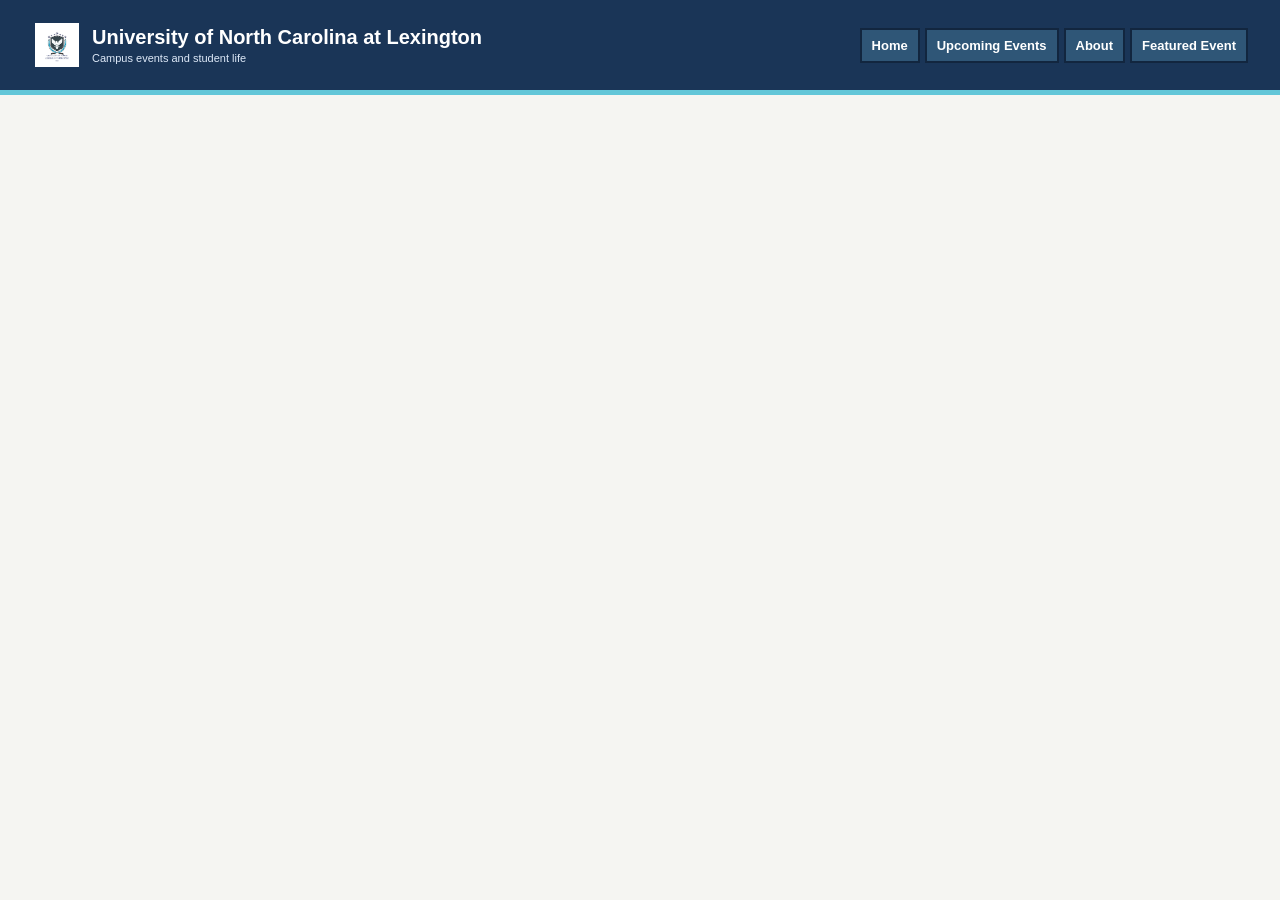
==== events.html @ 40dba883 "added the same header onto the events.html page along with the css link to have the same style as ma" ====
<!DOCTYPE html>
<html lang="en">
  <head>
    <meta charset="UTF-8" />
    <meta name="viewport" content="width=device-width, initial-scale=1.0" />
    <title>Featured Event | University of North Carolina at Lexington</title>
    <link rel="stylesheet" href="styles.css" />
  </head>
  <body>
    <header class="site-header">
      <div class="container header-inner">
        <div class="brand-box">
          <img src="images/UNCL Logo.png" alt="University of North Carolina at Lexington logo" class="logo" />
          <div>
            <h1>University of North Carolina at Lexington</h1>
            <p class="tagline">Campus events and student life</p>
          </div>
        </div>

        <nav aria-label="Main navigation">
          <ul class="nav-list">
            <li><a href="index.html">Home</a></li>
            <li><a href="index.html#upcoming-events">Upcoming Events</a></li>
            <li><a href="index.html#about">About</a></li>
            <li><a href="events.html">Featured Event</a></li>
          </ul>
        </nav>
      </div>
    </header>
  </body>
</html>
---- styles.css ----
body {
  margin: 0;
  font-family: Arial, sans-serif;
  background: #f5f5f2;
  color: #12263f;
}

img {
  width: 100%;
  display: block;
}

* {
  box-sizing: border-box;
}

.container {
  width: 95%;
  margin: 0 auto;
}

.site-header {
  background: #1a3557;
  border-bottom: 5px solid #62c6d8;
  padding: 5px 0;
}

.header-inner {
  display: flex;
  justify-content: space-between;
  align-items: center;
  min-height: 80px;
}

.brand-box {
  display: flex;
  align-items: center;
  gap: 10px;
}

.logo {
  width: 50px;
  height: 50px;
  background: white;
  border: 3px solid #1a3557;
  color: #1a3557;
  font-weight: bold;
  display: flex;
  align-items: center;
  justify-content: center;
  font-size: 18px;
  object-fit: contain;
  padding: 4px;
}

.brand-box h1 {
  margin: 0;
  color: white;
  font-size: 20px;
  line-height: 1.1;
}

.tagline {
  margin: 4px 0 0;
  color: #dfeaf9;
  font-size: 11px;
}

.nav-list {
  list-style: none;
  margin: 0;
  padding: 0;
  display: flex;
  gap: 5px;
  flex-wrap: wrap;
}

.nav-list a {
  display: inline-block;
  background: #2f5677;
  color: white;
  text-decoration: none;
  padding: 8px 10px;
  border: 2px solid #12263f;
  font-size: 13px;
  font-weight: bold;
}

.hero {
  background: #ebebeb;
  padding: 25px 0;
}

.hero-grid {
  display: grid;
  grid-template-columns: 1fr 1fr;
  gap: 15px;
}

.small-title {
  margin: 0 0 8px;
  color: #3f7d93;
  font-size: 12px;
  font-weight: bold;
  text-transform: uppercase;
}

.hero-copy h2 {
  font-size: 38px;
  margin: 0 0 10px;
  line-height: 1.1;
}

.hero-copy p {
  margin: 0 0 15px;
  font-size: 17px;
}

.button {
  display: inline-block;
  background: #5bb3c8;
  color: #12263f;
  text-decoration: none;
  border: 2px solid #12263f;
  padding: 12px 18px;
  font-weight: bold;
}

.hero-image-box img {
  border: 3px solid #1a3557;
  min-height: 260px;
  object-fit: cover;
}

.section {
  padding: 20px 0;
}

.section-heading {
  margin: 0 0 15px;
  font-size: 28px;
}

.event-grid {
  display: grid;
  grid-template-columns: repeat(2, 1fr);
  gap: 18px;
}

.event-card {
  background: white;
  border: 2px solid #1a3557;
}

.event-card.wide {
  grid-column: span 2;
}

.event-card img {
  height: 170px;
  object-fit: cover;
  border-bottom: 3px solid #1a3557;
}

.card-body {
  padding: 10px;
}

.category {
  margin: 0 0 6px;
  color: #1a3557;
  font-weight: bold;
  text-transform: uppercase;
  font-size: 11px;
}

.card-body h4 {
  margin: 0 0 8px;
  font-size: 22px;
}

.card-body ul {
  list-style: none;
  margin: 0 0 8px;
  padding: 0;
  font-size: 13px;
}

.card-body a {
  display: inline-block;
  background: #efefef;
  color: black;
  text-decoration: none;
  padding: 7px 10px;
  border: 1px solid black;
  font-weight: bold;
}

.about {
  background: #dfe7ec;
}

.about-grid {
  display: grid;
  grid-template-columns: 1fr 1.5fr;
  gap: 20px;
}

.about h3 {
  font-size: 28px;
  margin: 0;
}

.about p {
  font-size: 16px;
  margin: 0 0 12px;
}

.benefits {
  margin: 0;
  padding-left: 18px;
}

.site-footer {
  background: #111;
  color: white;
  padding: 15px 0;
}

.footer-grid {
  display: flex;
  justify-content: space-between;
  align-items: center;
  gap: 10px;
}

.footer-links {
  display: flex;
  gap: 8px;
  flex-wrap: wrap;
}

.footer-links a {
  color: white;
}

@media (max-width: 700px) {
  .header-inner,
  .hero-grid,
  .about-grid,
  .footer-grid {
    display: block;
  }

  .brand-box {
    margin-bottom: 10px;
  }

  .nav-list {
    margin-top: 10px;
  }

  .event-grid {
    display: block;
  }

  .event-card {
    margin-bottom: 15px;
  }

  .event-card.wide {
    grid-column: auto;
  }
}
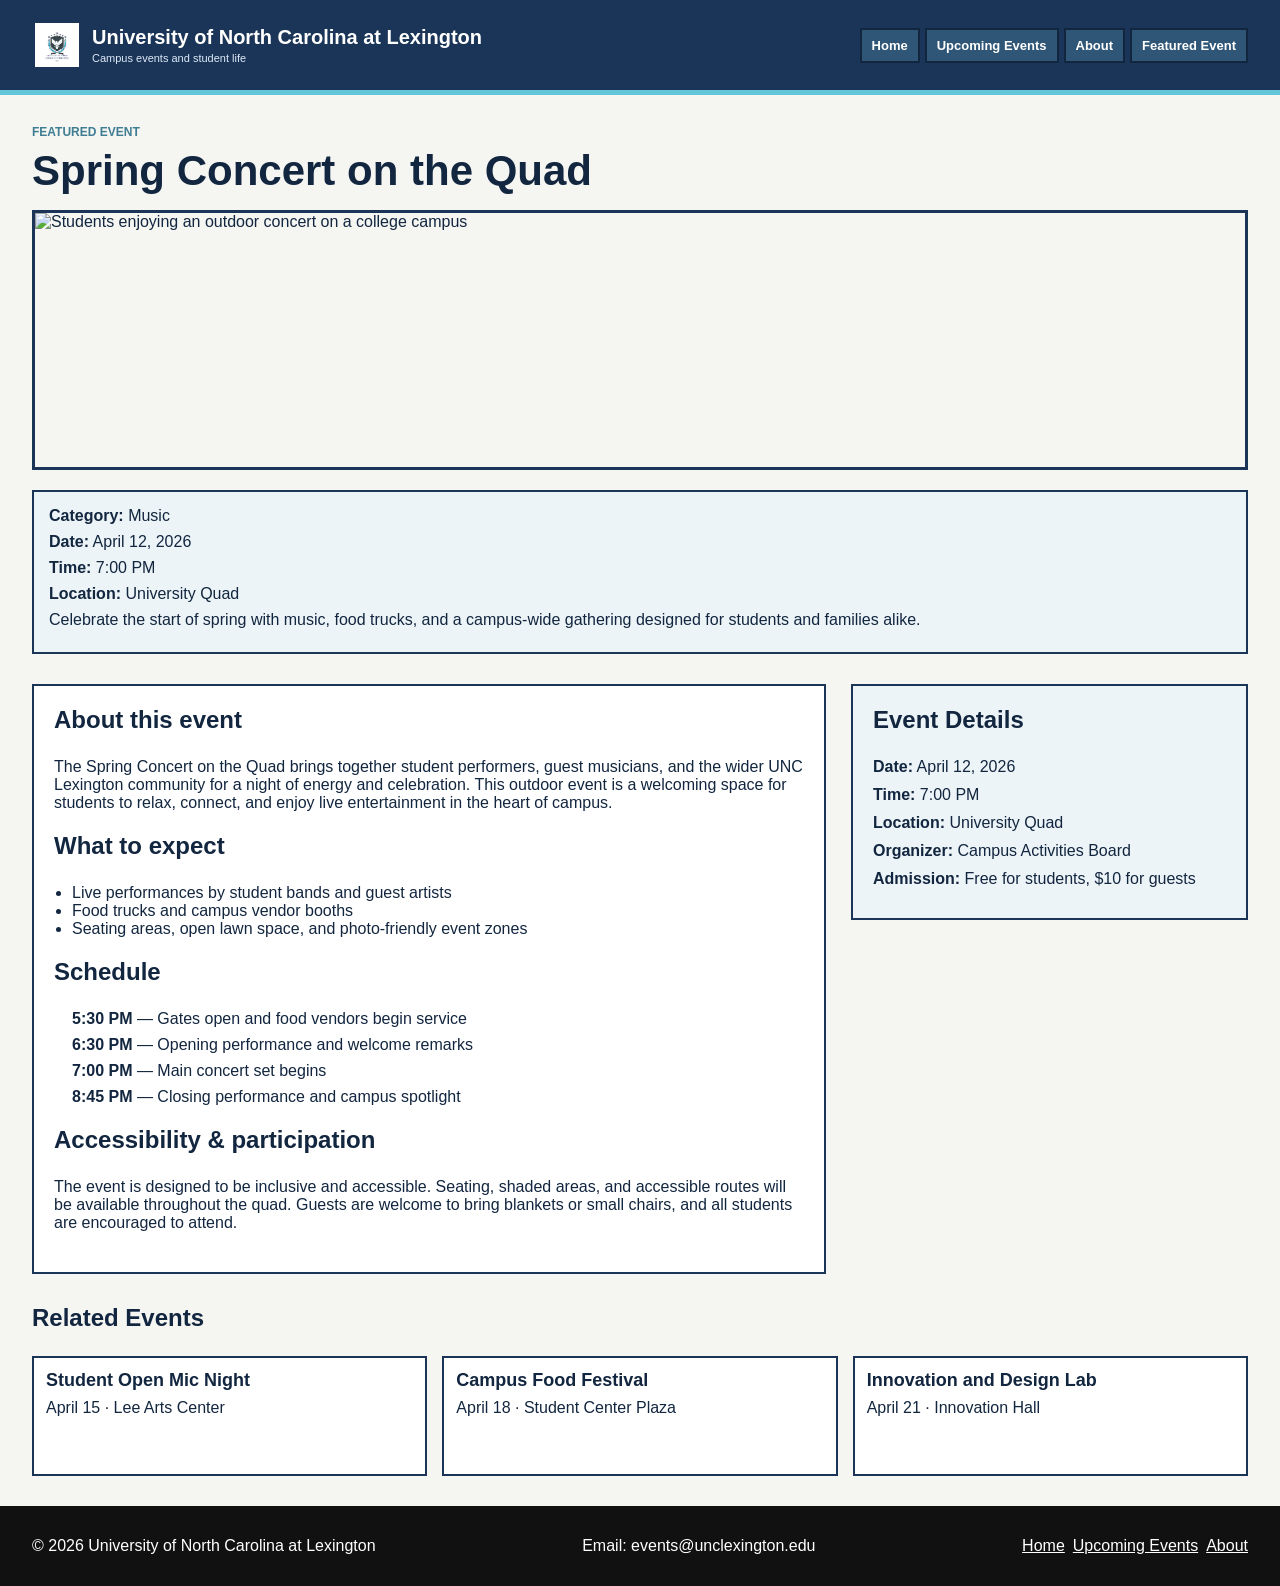
==== commit e261db50: "finished the events page with all specificiations met. - need to find images to replace the place ho" ====
--- a/events.html
+++ b/events.html
@@ -27,5 +27,112 @@
         </nav>
       </div>
     </header>
+
+    <main>
+      <section class="event-hero container">
+        <div class="event-intro">
+          <p class="small-title">Featured Event</p>
+          <h2>Spring Concert on the Quad</h2>
+          <img
+            src="https://images.unsplash.com/photo-1492684223066-81342ee5ff30?auto=format&fit=crop&w=1200&q=80"
+            alt="Students enjoying an outdoor concert on a college campus"
+          />
+        </div>
+
+        <div class="event-meta-box">
+          <p><strong>Category:</strong> Music</p>
+          <p><strong>Date:</strong> April 12, 2026</p>
+          <p><strong>Time:</strong> 7:00 PM</p>
+          <p><strong>Location:</strong> University Quad</p>
+          <p>
+            Celebrate the start of spring with music, food trucks, and a campus-wide gathering designed
+            for students and families alike.
+          </p>
+        </div>
+      </section>
+
+      <section class="container event-layout">
+        <article class="main-content">
+          <div class="content-block">
+            <h3>About this event</h3>
+            <p>
+              The Spring Concert on the Quad brings together student performers, guest musicians, and the
+              wider UNC Lexington community for a night of energy and celebration. This outdoor event is a
+              welcoming space for students to relax, connect, and enjoy live entertainment in the heart of
+              campus.
+            </p>
+          </div>
+
+          <div class="content-block">
+            <h3>What to expect</h3>
+            <ul>
+              <li>Live performances by student bands and guest artists</li>
+              <li>Food trucks and campus vendor booths</li>
+              <li>Seating areas, open lawn space, and photo-friendly event zones</li>
+            </ul>
+          </div>
+
+          <div class="content-block">
+            <h3>Schedule</h3>
+            <ul class="schedule-list">
+              <li><strong>5:30 PM</strong> — Gates open and food vendors begin service</li>
+              <li><strong>6:30 PM</strong> — Opening performance and welcome remarks</li>
+              <li><strong>7:00 PM</strong> — Main concert set begins</li>
+              <li><strong>8:45 PM</strong> — Closing performance and campus spotlight</li>
+            </ul>
+          </div>
+
+          <div class="content-block">
+            <h3>Accessibility &amp; participation</h3>
+            <p>
+              The event is designed to be inclusive and accessible. Seating, shaded areas, and accessible
+              routes will be available throughout the quad. Guests are welcome to bring blankets or small
+              chairs, and all students are encouraged to attend.
+            </p>
+          </div>
+        </article>
+
+        <aside class="sidebar">
+          <h3>Event Details</h3>
+          <ul class="sidebar-list">
+            <li><strong>Date:</strong> April 12, 2026</li>
+            <li><strong>Time:</strong> 7:00 PM</li>
+            <li><strong>Location:</strong> University Quad</li>
+            <li><strong>Organizer:</strong> Campus Activities Board</li>
+            <li><strong>Admission:</strong> Free for students, $10 for guests</li>
+          </ul>
+        </aside>
+      </section>
+
+      <section class="container related-events">
+        <h3>Related Events</h3>
+        <div class="related-cards">
+          <article class="mini-card">
+            <h4>Student Open Mic Night</h4>
+            <p>April 15 · Lee Arts Center</p>
+          </article>
+          <article class="mini-card">
+            <h4>Campus Food Festival</h4>
+            <p>April 18 · Student Center Plaza</p>
+          </article>
+          <article class="mini-card">
+            <h4>Innovation and Design Lab</h4>
+            <p>April 21 · Innovation Hall</p>
+          </article>
+        </div>
+      </section>
+    </main>
+
+    <footer class="site-footer">
+      <div class="container footer-grid">
+        <p>© 2026 University of North Carolina at Lexington</p>
+        <p>Email: events@unclexington.edu</p>
+        <div class="footer-links">
+          <a href="index.html">Home</a>
+          <a href="index.html#upcoming-events">Upcoming Events</a>
+          <a href="index.html#about">About</a>
+        </div>
+      </div>
+    </footer>
   </body>
 </html>
--- a/styles.css
+++ b/styles.css
@@ -244,11 +244,160 @@
   color: white;
 }
 
+.event-hero {
+  padding-top: 30px;
+  padding-bottom: 20px;
+}
+
+.event-intro h2 {
+  margin: 0 0 15px;
+  font-size: 42px;
+}
+
+.event-intro img {
+  border: 3px solid #1a3557;
+  min-height: 260px;
+  object-fit: cover;
+  margin-bottom: 10px;
+}
+
+.event-meta-box {
+  background: #edf4f8;
+  border: 2px solid #1a3557;
+  padding: 15px;
+  margin-top: 20px;
+}
+
+.event-meta-box p {
+  margin: 0 0 8px;
+}
+
+.event-layout {
+  display: grid;
+  grid-template-columns: 2fr 1fr;
+  gap: 25px;
+  padding-top: 10px;
+  padding-bottom: 20px;
+}
+
+.main-content {
+  background: white;
+  border: 2px solid #1a3557;
+  padding: 20px;
+}
+
+.content-block {
+  margin-bottom: 20px;
+}
+
+.content-block h3,
+.sidebar h3,
+.related-events h3 {
+  margin-top: 0;
+  font-size: 24px;
+}
+
+.content-block ul,
+.sidebar-list {
+  margin: 0;
+  padding-left: 18px;
+}
+
+.schedule-list {
+  list-style: none;
+  padding-left: 0;
+}
+
+.schedule-list li {
+  margin-bottom: 8px;
+}
+
+.sidebar {
+  background: #edf4f8;
+  border: 2px solid #1a3557;
+  padding: 20px;
+  height: fit-content;
+}
+
+.sidebar-list {
+  list-style: none;
+  padding-left: 0;
+}
+
+.sidebar-list li {
+  margin-bottom: 10px;
+}
+
+.register-btn {
+  display: inline-block;
+  background: #5bb3c8;
+  color: #12263f;
+  text-decoration: none;
+  border: 2px solid #12263f;
+  padding: 12px 18px;
+  font-weight: bold;
+  margin-top: 10px;
+}
+
+.related-events {
+  padding-top: 10px;
+  padding-bottom: 30px;
+}
+
+.related-cards {
+  display: flex;
+  flex-wrap: wrap;
+  gap: 15px;
+}
+
+.mini-card {
+  flex: 1 1 200px;
+  background: white;
+  border: 2px solid #1a3557;
+  padding: 12px;
+  min-height: 120px;
+}
+
+.mini-card h4 {
+  margin: 0 0 8px;
+  font-size: 18px;
+}
+
+.mini-card p {
+  margin: 0;
+}
+
+@media (max-width: 900px) {
+  .header-inner {
+    display: block;
+    padding: 10px 0;
+  }
+
+  .brand-box {
+    margin-bottom: 10px;
+  }
+
+  .hero-grid,
+  .about-grid,
+  .event-layout {
+    grid-template-columns: 1fr;
+  }
+
+  .event-grid {
+    grid-template-columns: 1fr;
+  }
+
+  .event-card.wide {
+    grid-column: auto;
+  }
+}
+
 @media (max-width: 700px) {
   .header-inner,
   .hero-grid,
   .about-grid,
-  .footer-grid {
+  .footer-grid,
+  .event-layout {
     display: block;
   }
 
@@ -271,4 +420,8 @@
   .event-card.wide {
     grid-column: auto;
   }
-}
+
+  .sidebar {
+    margin-top: 20px;
+  }
+}
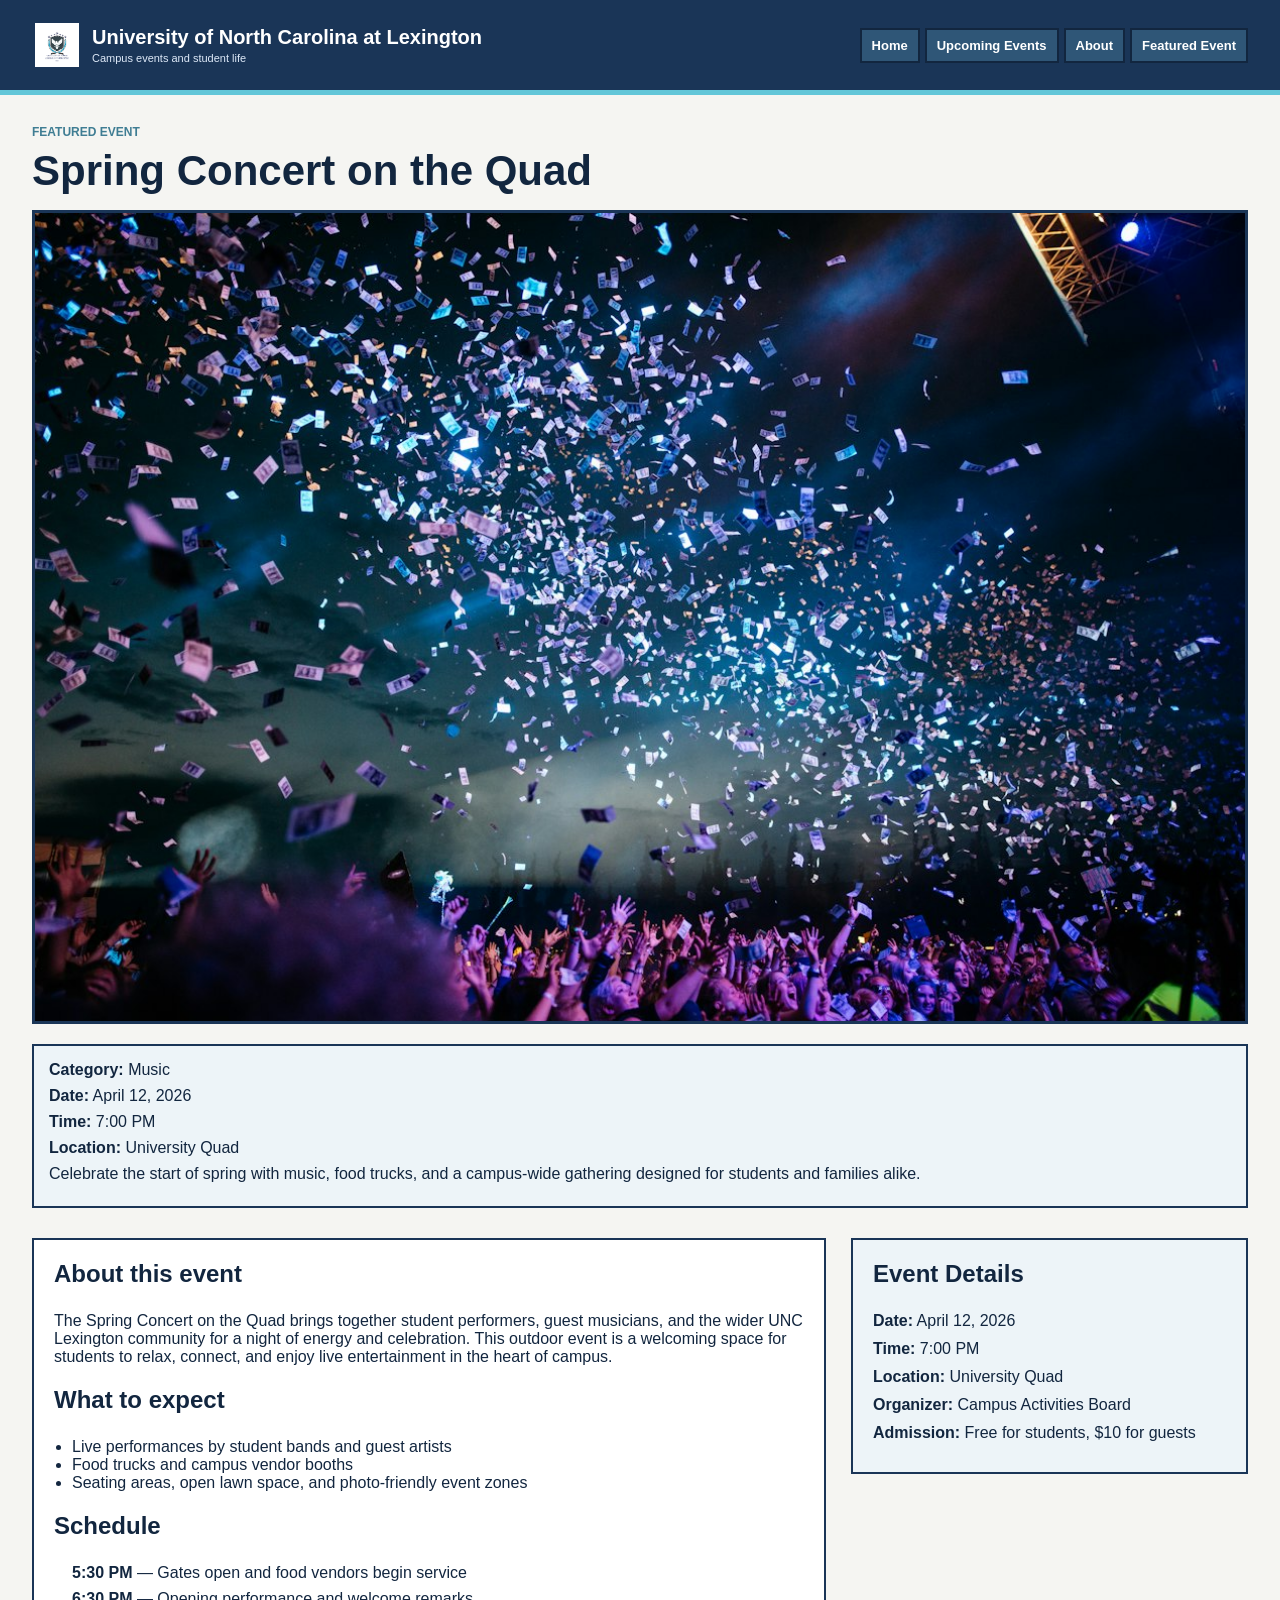
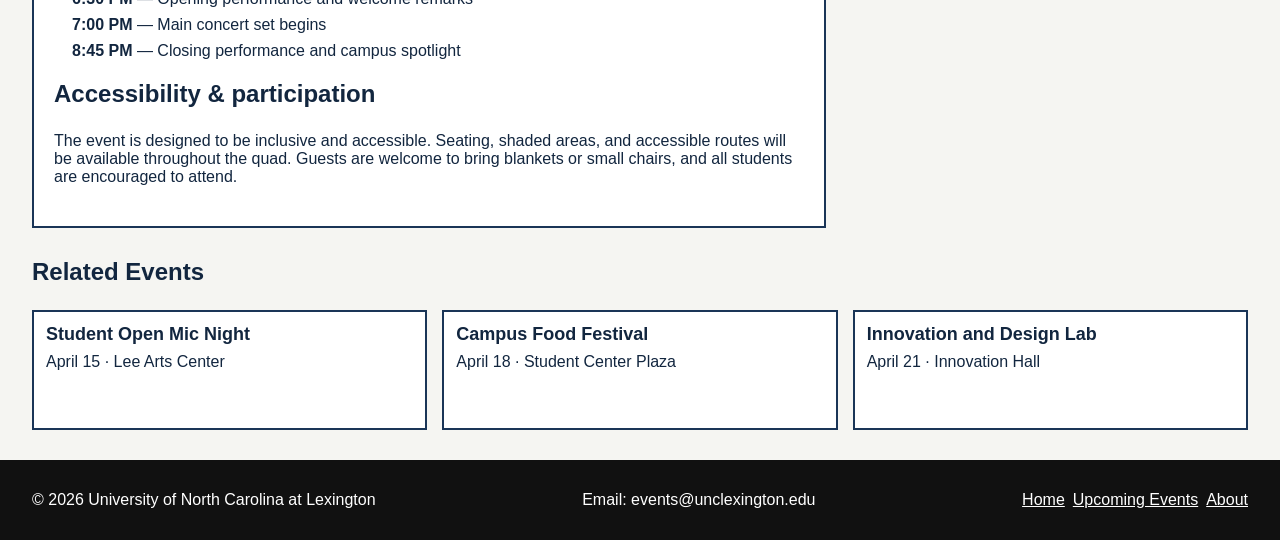
==== commit 445f3a86: "kept the images the same due to time challenges. all images are put into images folder" ====
--- a/events.html
+++ b/events.html
@@ -34,7 +34,7 @@
           <p class="small-title">Featured Event</p>
           <h2>Spring Concert on the Quad</h2>
           <img
-            src="https://images.unsplash.com/photo-1492684223066-81342ee5ff30?auto=format&fit=crop&w=1200&q=80"
+            src="images/concert-quad.png"
             alt="Students enjoying an outdoor concert on a college campus"
           />
         </div>
